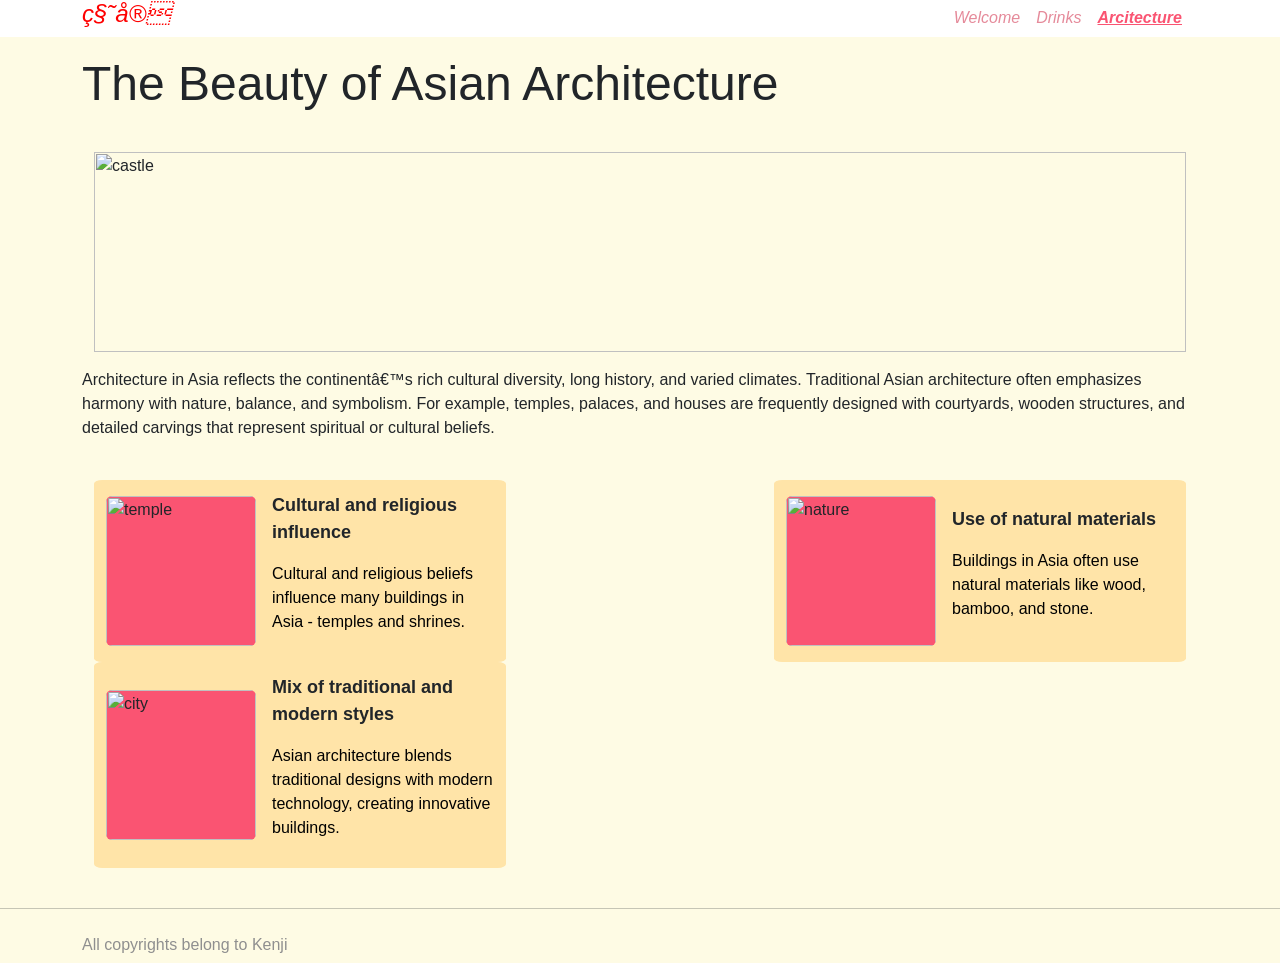
==== ArchitecturePage.html @ 6fae28d8 "Update ArchitecturePage.html" ====
<!DOCTYPE>
<html lang="en">
<head>
    <title>Asian Vibe</title>
    <link href="https://cdn.jsdelivr.net/npm/bootstrap@5.3.0/dist/css/bootstrap.min.css" rel="stylesheet">
    <link rel="stylesheet" href="style.css">
</head>
<body class="Architecture">
    <script src="https://cdn.jsdelivr.net/npm/bootstrap@5.0.2/dist/js/bootstrap.bundle.min.js" integrity="sha384-MrcW6ZMFYlzcLA8Nl+NtUVF0sA7MsXsP1UyJoMp4YLEuNSfAP+JcXn/tWtIaxVXM" crossorigin="anonymous"></script>
    <header>
<div class="navigation container">
    <h4>秘宝</h4>
<nav>
    <a href="index.html" class="nav-link">Welcome</a>
    <a href="C:\Users\pod2wz\Desktop\work\courses\Coursera CSS3\DrinksPage.html" class="nav-link">Drinks</a>
    <a href="C:\Users\pod2wz\Desktop\work\courses\Coursera CSS3\ArchitecturePage.html" class="nav-link_active">Arcitecture</a>
</nav>
</div>
</header>
<main>
<div class="main container">
    <div class="h1">
<h1>The Beauty of Asian Architecture</h1><br>
</div>
<div class="cover container">
<img class="cover" src="https://images.unsplash.com/photo-1563758389019-3f59ff5d8c16?q=80&w=1228&auto=format&fit=crop&ixlib=rb-4.1.0&ixid=M3wxMjA3fDB8MHxwaG90by1wYWdlfHx8fGVufDB8fHx8fA%3D%3D" alt="castle" width="1500" height="300">
</div>
<br>
<div class="description-text"
<p>Architecture in Asia reflects the continent’s rich cultural diversity, long history, and varied climates. Traditional Asian architecture often emphasizes harmony with nature, balance, and symbolism. For example, temples, palaces, and houses are frequently designed with courtyards, wooden structures, and detailed carvings that represent spiritual or cultural beliefs.</p>
</div>
<div class="container container">
<div class="cardArch">
     <img src="https://japanbite.com/cdn/shop/articles/heian-jingu-shrine-temple.webp?v=1762906406&width=1600" alt="temple" class="card-image">
    <div class="card-content">
    <p class="title">Cultural and religious influence</p>
    <p class="card-description">Cultural and religious beliefs influence many buildings in Asia - temples and shrines.</p>
    </div>
</div>

<div class="cardArch">
    <img src="https://static.construible.es/media/2024/01/ciudad-esponja-Zhongshan-Shipyard-Park.png" alt="nature" class="card-image">
    <div class="card-content">
    <p class="title">Use of natural materials</p>
    <p class="card-description">Buildings in Asia often use natural materials like wood, bamboo, and stone.</p>
    </div>
</div>

<div class="cardArch">
    <img src="https://cdn.mos.cms.futurecdn.net/v2/t:0,l:141,cw:1258,ch:944,q:80,w:1258/ZrxKUoekUU2ERaga3VHHDf.jpg" alt="city" class="card-image">
    <div class="card-content">
    <p class="title">Mix of traditional and modern styles</p>
    <p class="card-description">Asian architecture blends traditional designs with modern technology, creating innovative buildings.</p>
    </div>
</div>
</div>

</main>
</body>
<br>
<hr>
<div class="footer container">
<footer>All copyrights belong to Kenji</footer>
</div>
</html>
---- style.css ----
body {
    font-family: Arial, Helvetica, sans-serif;
    font-size: 16px;
text-align:left;
}

.welcome {background-color: #def5ff;
margin-top: -30;
}

.Drinks {background-color: #dcfdf8;
margin-top: -30;
}
nav {font-style: italic;}

.Architecture {background-color: #fefbe4;
margin-top: -30;
}

header { background-color: white;
    position: sticky;
    top: 0;
}

nav {
    display: flex;
    justify-content: flex-end;
    align-items: stretch;
    flex-direction: row;
}

.navigation.container {
    display: flex;
    justify-content: space-between;
    align-items: center;
}

a {margin-right: 16px;}

.nav-link {color: #e58a9a;
transition: background-color 0.2s ease-in-out;}

.nav-link:hover {background-color: #ee637c;}

.nav-link_active {color: #fa5472;
font-weight: bold;}

.main {
    display: flex;
    align-items: stretch;
}

h1 {font-size: 48px;
}

.h1 {display: flex;
    align-items: flex-start;
    height: auto;}

h4 {font-style: oblique;
color: #fe0000;}

.cover {
    display: flex;
    align-items: stretch;
    margin-bottom: 16px;
    height: 200px;
    width: 100%;
object-fit: cover;}

span {background-color:#fcced6;
font: size 16px;
display: inline-block;
width: auto;
text-align: left;
padding: 48px;
margin-left: 16px;
margin-bottom: 16px;
}

.tea {background-color: #9cffde;}
.house {background-color: #ffe4a8;}

footer {color: #8f8f8f;}

.container {display: flex;
    justify-content: space-between;
    align-items: stretch;
    flex-wrap: wrap;
margin-top: 24px;}


/*Here is the style for the tile*/

.cardArch {background-color: #ffe4a8;
    border-radius: 2%;
width: 412px;
padding: 12px;
display: flex;
align-items: center;
gap: 16px;
}

.card-image {background-color: #fa5472;
    width: 150px;
height: 150px;
display: flex;
align-items: stretch;
border-radius: 4%;
object-fit: cover;}

.title {font-size: 18px;
font-weight:bold;}

.card-description {font-size: 16px;
color: #000000;
}

.cardDrink {background-color: #9cffde;
    border-radius: 2%;
width: 412px;
padding: 4px;
padding: 12px;
display: flex;
align-items: center;
gap: 16px;
}

.cardHome {background-color: #fcced6;
    border-radius: 2%;
width: 412px;
padding: 12px;
display: flex;
align-items: center;
gap: 16px;
}
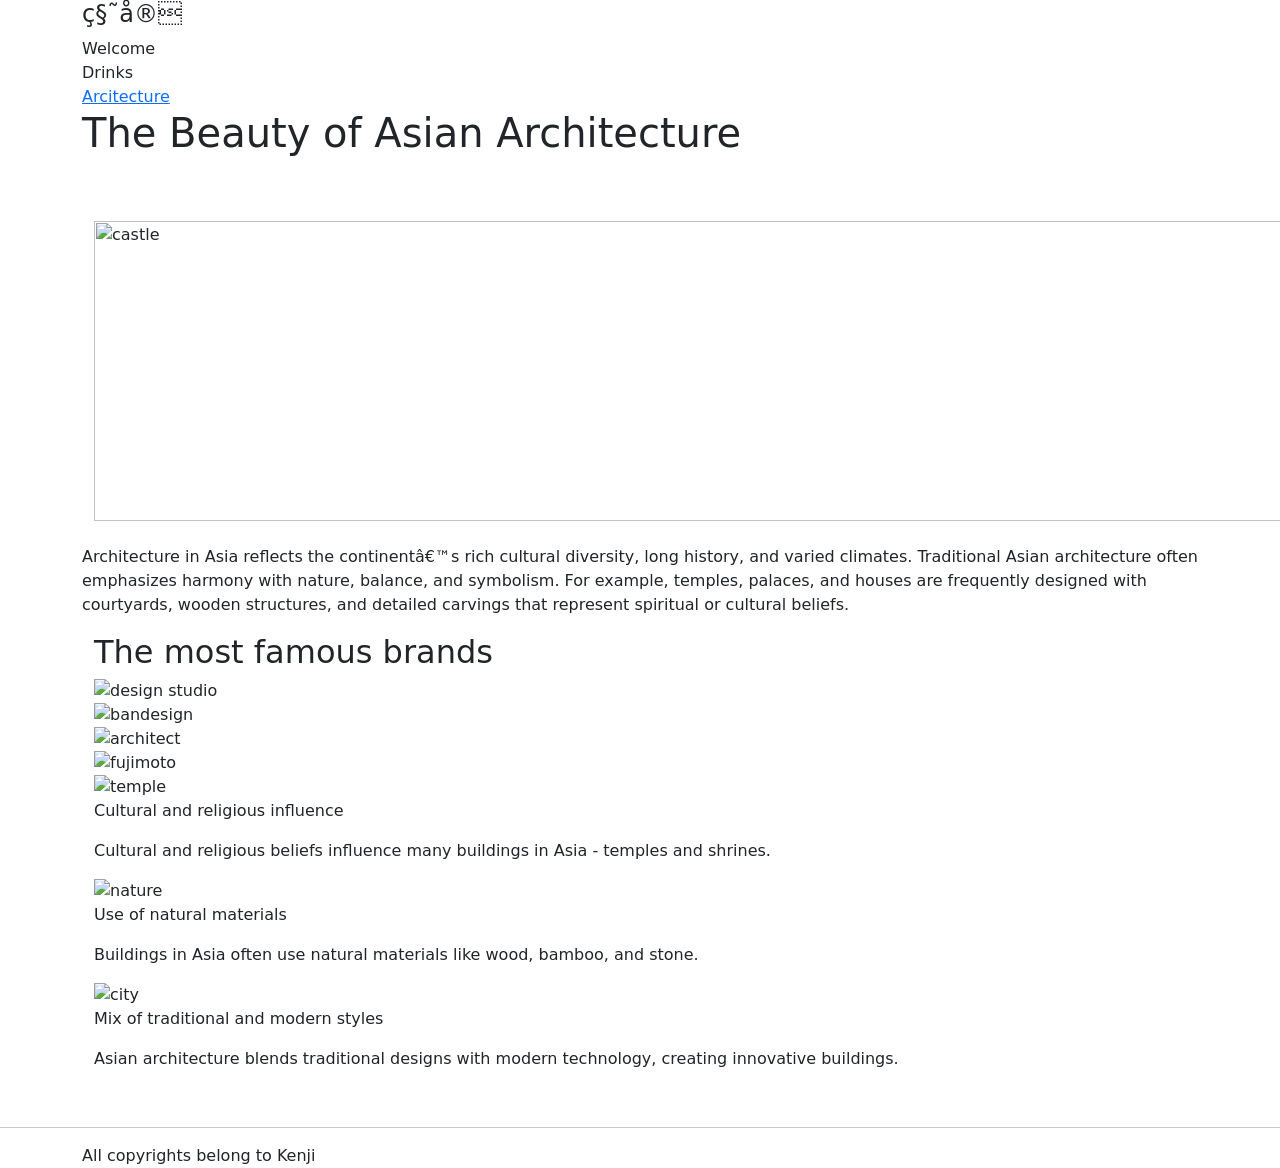
==== commit e729d4e2: "Update ArchitecturePage.html" ====
--- a/ArchitecturePage.html
+++ b/ArchitecturePage.html
@@ -3,7 +3,7 @@
 <head>
     <title>Asian Vibe</title>
     <link href="https://cdn.jsdelivr.net/npm/bootstrap@5.3.0/dist/css/bootstrap.min.css" rel="stylesheet">
-    <link rel="stylesheet" href="style.css">
+    <link rel="stylesheet" href="MyStyleSheet/style.css">
 </head>
 <body class="Architecture">
     <script src="https://cdn.jsdelivr.net/npm/bootstrap@5.0.2/dist/js/bootstrap.bundle.min.js" integrity="sha384-MrcW6ZMFYlzcLA8Nl+NtUVF0sA7MsXsP1UyJoMp4YLEuNSfAP+JcXn/tWtIaxVXM" crossorigin="anonymous"></script>
@@ -11,7 +11,7 @@
 <div class="navigation container">
     <h4>秘宝</h4>
 <nav>
-    <a href="index.html" class="nav-link">Welcome</a>
+    <a href="C:\Users\pod2wz\Desktop\work\courses\Coursera CSS3\index.html" class="nav-link">Welcome</a>
     <a href="C:\Users\pod2wz\Desktop\work\courses\Coursera CSS3\DrinksPage.html" class="nav-link">Drinks</a>
     <a href="C:\Users\pod2wz\Desktop\work\courses\Coursera CSS3\ArchitecturePage.html" class="nav-link_active">Arcitecture</a>
 </nav>
@@ -29,6 +29,19 @@
 <div class="description-text"
 <p>Architecture in Asia reflects the continent’s rich cultural diversity, long history, and varied climates. Traditional Asian architecture often emphasizes harmony with nature, balance, and symbolism. For example, temples, palaces, and houses are frequently designed with courtyards, wooden structures, and detailed carvings that represent spiritual or cultural beliefs.</p>
 </div>
+
+<div class="main-grid-container container">
+<div class="h2">
+    The most famous brands
+</div>
+<div class="grid-container">
+    <div class="grid-item"><img src="https://encrypted-tbn0.gstatic.com/images?q=tbn:ANd9GcTz7WyPzb9lv2ikPY9nfgy04aPuQGkYyKcyEg&s" alt="design studio"></div>
+    <div class="grid-item"><img src="https://substackcdn.com/image/fetch/$s_!xHxJ!,w_720,c_limit,f_auto,q_auto:good,fl_progressive:steep/https%3A%2F%2Fsubstack-post-media.s3.amazonaws.com%2Fpublic%2Fimages%2F5dd0d55b-0cf6-4c2f-9a22-1fb0cd9d46ed_1000x1000.jpeg" alt="bandesign"></div>
+    <div class="grid-item"><img src="https://encrypted-tbn0.gstatic.com/images?q=tbn:ANd9GcQ6WRMw90XvJKK31EhUUnj-XbpAb9aUGCTviQ&s" alt="architect"></div>
+    <div class="grid-item"><img src="https://media.licdn.com/dms/image/v2/C4E0BAQHIz3WSQk1zxQ/company-logo_200_200/company-logo_200_200/0/1639474421264/sou_fujimoto_atelier_paris_logo?e=2147483647&v=beta&t=UXN4JhxQgPDh24uP9HeG628qWS8XoJYj00dQMzVAmm0" alt="fujimoto"></div>
+</div>
+</div>
+
 <div class="container container">
 <div class="cardArch">
      <img src="https://japanbite.com/cdn/shop/articles/heian-jingu-shrine-temple.webp?v=1762906406&width=1600" alt="temple" class="card-image">
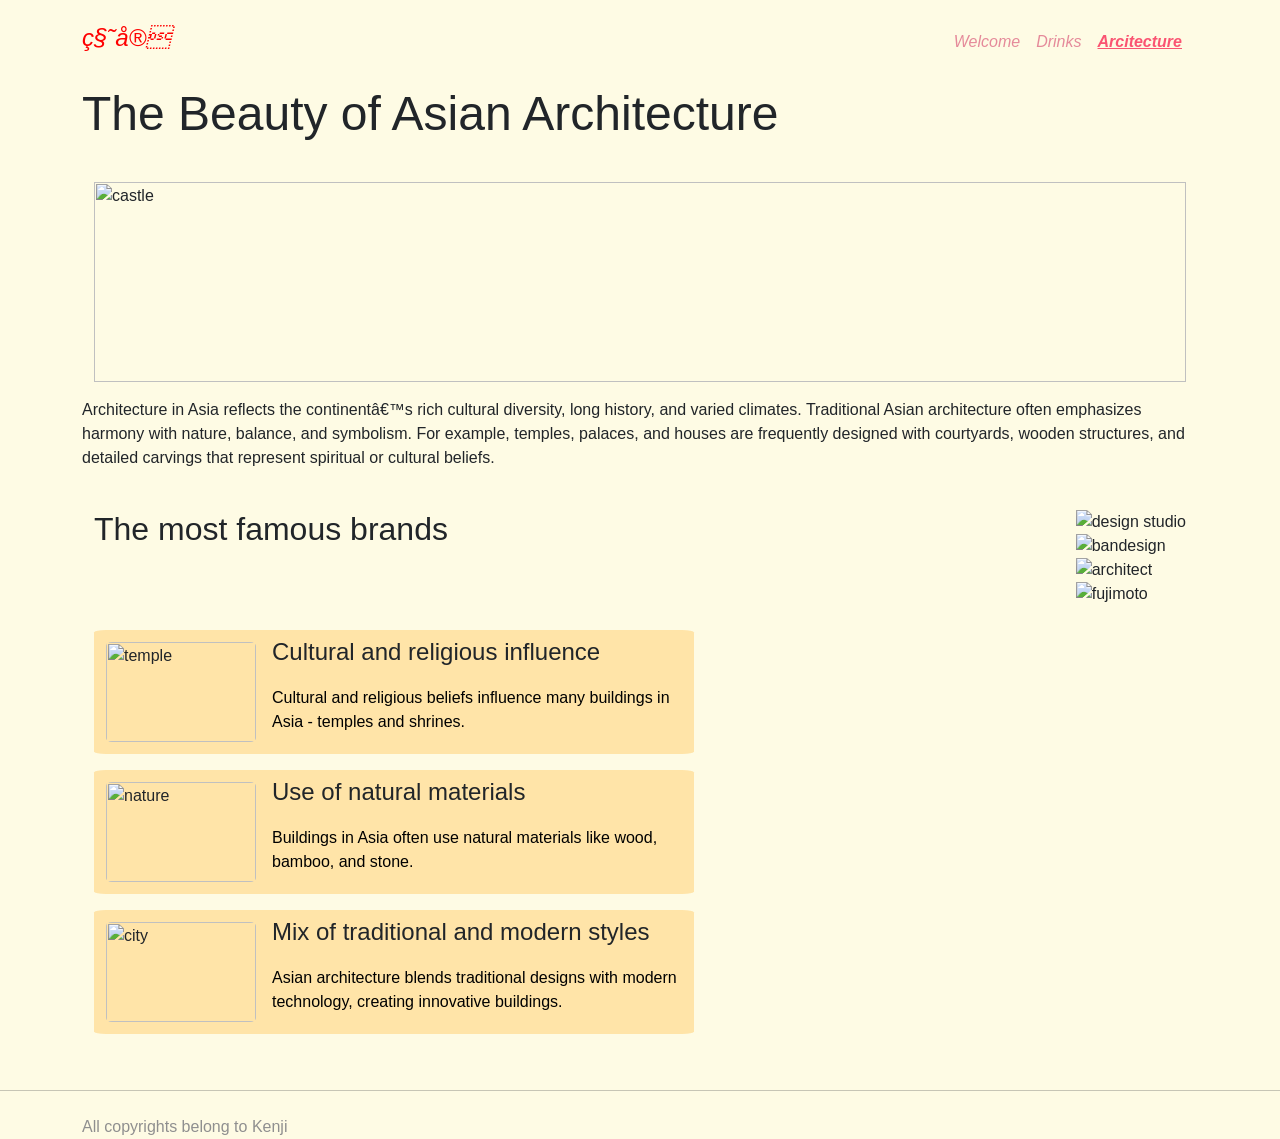
==== commit 26b77d51: "Update ArchitecturePage.html" ====
--- a/ArchitecturePage.html
+++ b/ArchitecturePage.html
@@ -3,7 +3,7 @@
 <head>
     <title>Asian Vibe</title>
     <link href="https://cdn.jsdelivr.net/npm/bootstrap@5.3.0/dist/css/bootstrap.min.css" rel="stylesheet">
-    <link rel="stylesheet" href="MyStyleSheet/style.css">
+    <link rel="stylesheet" href="css/style.css">
 </head>
 <body class="Architecture">
     <script src="https://cdn.jsdelivr.net/npm/bootstrap@5.0.2/dist/js/bootstrap.bundle.min.js" integrity="sha384-MrcW6ZMFYlzcLA8Nl+NtUVF0sA7MsXsP1UyJoMp4YLEuNSfAP+JcXn/tWtIaxVXM" crossorigin="anonymous"></script>
--- a/css/style.css
+++ b/css/style.css
@@ -0,0 +1,130 @@
+body {font-family: Arial, Helvetica, sans-serif;
+    font-size: 16px;
+text-align:left;
+}
+
+.welcome {background-color: #def5ff;    }
+
+.Drinks {background-color: #dcfdf8;}
+nav {font-style: italic;}
+
+.Architecture {background-color: #fefbe4;}
+
+nav {
+    display: flex;
+    justify-content: flex-end;
+    align-items: stretch;
+    flex-direction: row;
+}
+
+.navigation.container {
+    display: flex;
+    justify-content: space-between;
+    align-items: center;
+}
+
+a {margin-right: 16px;}
+
+.nav-link {color: #e58a9a;
+transition: background-color 0.2s ease-in-out;}
+
+.nav-link:hover {background-color: #ee637c;}
+
+.nav-link_active {color: #fa5472;
+font-weight: bold;}
+
+.main {
+    display: flex;
+    align-items: stretch;
+}
+
+h1 {font-size: 48px;
+}
+
+.h1 {display: flex;
+    align-items: flex-start;
+    height: auto;}
+
+h4 {font-style: oblique;
+color: #fe0000;}
+
+.cover {
+    display: flex;
+    align-items: stretch;
+    margin-bottom: 16px;
+    height: 200px;
+    width: 100%;
+object-fit: cover;}
+
+span {background-color:#fcced6;
+font: size 16px;
+display: inline-block;
+width: auto;
+text-align: left;
+padding: 48px;
+margin-left: 16px;
+margin-bottom: 16px;
+}
+
+.tea {background-color: #9cffde;}
+.house {background-color: #ffe4a8;}
+
+footer {color: #8f8f8f;}
+
+.container {display: flex;
+    justify-content: space-between;
+    align-items: stretch;
+    flex-wrap: wrap;
+margin-top: 24px;}
+
+
+/*Here is the style for the tile*/
+
+.cardArch {background-color: #ffe4a8;
+    border-radius: 2%;
+width: 600px;
+padding: 4px;
+padding-left: 12px;
+padding-right: 12px;
+display: flex;
+align-items: center;
+gap: 16px;
+margin-bottom: 16px;
+}
+
+.card-image {width: 150px;
+height: 100px;
+border-radius: 4%;
+object-fit: cover;}
+
+.title {font-size: 24px;
+font-style:bold;}
+
+.card-description {font-size: 16px;
+color: #000000;
+}
+
+.cardDrink {background-color: #9cffde;
+    border-radius: 2%;
+width: 600px;
+padding: 4px;
+padding-left: 12px;
+padding-right: 12px;
+display: flex;
+align-items: center;
+gap: 16px;
+margin-bottom: 16px;
+}
+
+.cardHome {background-color: #fcced6;
+    border-radius: 2%;
+width: 600px;
+padding: 4px;
+padding-left: 12px;
+padding-right: 12px;
+display: flex;
+justify-content: center;
+align-items: center;
+gap: 16px;
+margin-bottom: 16px;
+}
